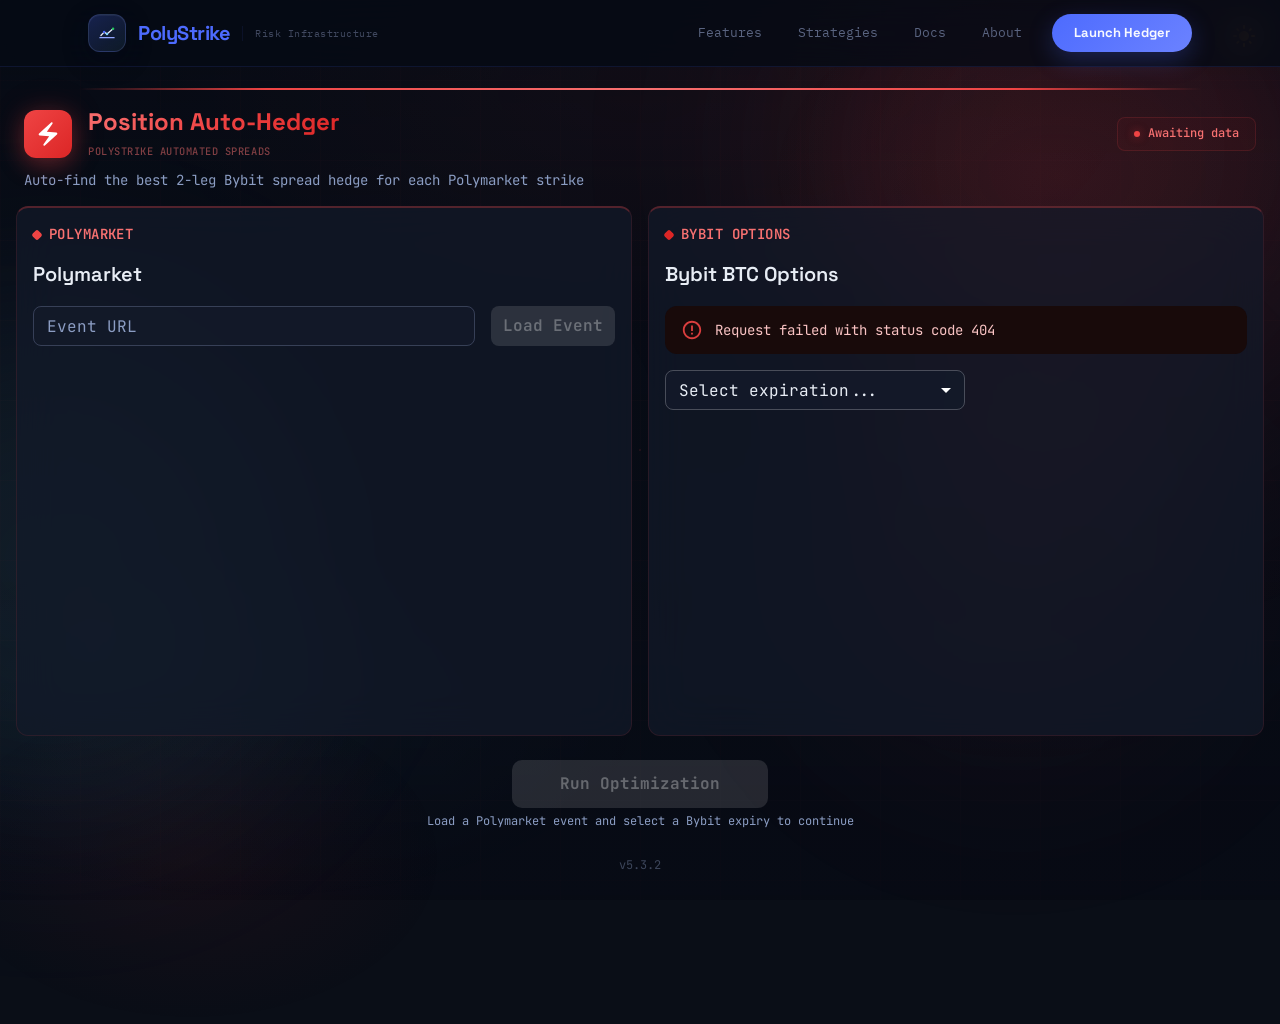
==== auto-hedger/index.html @ 1f1e3f8d "deploy: PolyStrike site to GitHub Pages Static site with 5 React tool apps (Backtester, Builder, Des" ====
<!doctype html>
<html lang="en">
  <head>
    <meta charset="UTF-8" />
    <link rel="icon" href="data:image/svg+xml,<svg xmlns='http://www.w3.org/2000/svg' viewBox='0 0 100 100'><text y='.9em' font-size='90'>📈</text></svg>" />
    <meta name="viewport" content="width=device-width, initial-scale=1.0" />
    <meta name="description" content="Position Auto-Hedger - Automated 3-leg spread optimization for Polymarket + Bybit options" />
    <meta name="theme-color" content="#0A0E17" />
    <title>Position Auto-Hedger - PolyStrike</title>
    <link rel="preconnect" href="https://fonts.googleapis.com">
    <link href="https://fonts.googleapis.com/css2?family=Space+Grotesk:wght@400;500;600;700;800&family=IBM+Plex+Mono:wght@400;500;600&family=Inter:wght@400;500;600&display=swap" rel="stylesheet">
    <link rel="stylesheet" href="../css/style.css">
    <link rel="stylesheet" href="../css/tools.css">
    <script type="module" crossorigin src="./assets/index-Bz4svOLm.js"></script>
    <link rel="stylesheet" crossorigin href="./assets/index-CtxXyAEZ.css">
    <style>
      #root { position: relative; z-index: 2; min-height: 100vh; padding-top: 72px; }
      nav { position: fixed; top: 0; left: 0; right: 0; z-index: 100; }
      body { background: transparent !important; margin: 0; }
    </style>
  </head>
  <body class="tool-page--autohedger">
    <!-- Unique animated background: Circuit Board (red + cyan) -->
    <div class="tool-bg-autohedger"></div>
    <div class="tool-page-overlay"></div>
    <div class="orb orb-1"></div>
    <div class="orb orb-2"></div>
    <div class="orb orb-3"></div>

    <!-- Nav -->
    <nav>
      <div class="nav-inner">
        <div class="nav-left">
          <div class="brand-glyph">
            <svg viewBox="0 0 28 28" fill="none"><path d="M4 20.5H24" stroke="#93A6FF" stroke-width="1.5" stroke-linecap="round"/><path d="M5.5 17.5L10 12.75L14 15.25L22.5 8" stroke="#E8EDF8" stroke-width="1.8" stroke-linecap="round" stroke-linejoin="round"/><circle cx="10" cy="12.75" r="1.75" fill="#4D6BFE"/><circle cx="14" cy="15.25" r="1.75" fill="#7DD3FC"/><circle cx="22.5" cy="8" r="1.75" fill="#22C55E"/></svg>
          </div>
          <a href="../index.html" class="logo">PolyStrike</a>
          <span class="nav-endorsement">Risk Infrastructure</span>
        </div>
        <div class="nav-links">
          <a href="../features.html" class="nav-link">Features</a>
          <a href="../strategies.html" class="nav-link">Strategies</a>
          <a href="../docs.html" class="nav-link">Docs</a>
          <a href="../about.html" class="nav-link">About</a>
          <a href="../app/" class="nav-cta">Launch Hedger</a>
        </div>
        <button class="nav-toggle" aria-label="Menu">
          <svg viewBox="0 0 24 24"><path d="M3 12h18M3 6h18M3 18h18" stroke="currentColor" stroke-width="2" stroke-linecap="round"/></svg>
        </button>
      </div>
    </nav>

    <div id="root"></div>

    <script src="../js/main.js"></script>
  </body>
</html>
---- css/style.css ----
/* ============================================
   PolyStrike - Risk Infrastructure for Prediction Markets
   Design System v2: Rich backgrounds, no plain black
   ============================================ */

/* --- CSS Variables --- */
:root {
  --primary: #4D6BFE;
  --primary-hover: #6380FF;
  --primary-glow: rgba(77, 107, 254, 0.35);
  --secondary: #93A6FF;
  --accent: #7DD3FC;
  --bg-deep: #060A14;
  --bg: #0B1020;
  --bg-elevated: #0F1528;
  --surface: #111B30;
  --surface-alt: #161D30;
  --surface-light: #1A2340;
  --text: #E8EDF8;
  --text-muted: #8D98B8;
  --text-dim: #5A6480;
  --success: #22C55E;
  --warning: #F59E0B;
  --error: #EF4444;
  --border: rgba(77, 107, 254, 0.12);
  --border-hover: rgba(147, 166, 255, 0.22);
  --glow: rgba(77, 107, 254, 0.15);
  --radius-sm: 12px;
  --radius-md: 20px;
  --radius-lg: 28px;
  --radius-pill: 999px;
}

/* --- Reset --- */
*, *::before, *::after { margin: 0; padding: 0; box-sizing: border-box; }
html { scroll-behavior: smooth; }

body {
  color: var(--text-muted);
  font-family: 'Inter', 'Space Grotesk', -apple-system, sans-serif;
  line-height: 1.6;
  min-height: 100vh;
  -webkit-font-smoothing: antialiased;
  overflow-x: hidden;
  position: relative;
  color-scheme: dark;
  background: transparent;
}

/* Custom scrollbar */
::-webkit-scrollbar { width: 10px; }
::-webkit-scrollbar-track { background: var(--bg-deep); }
::-webkit-scrollbar-thumb {
  background: rgba(147, 166, 255, 0.2);
  border-radius: var(--radius-pill);
  border: 2px solid var(--bg-deep);
}

/* ============================================
   RICH BACKGROUND SYSTEM
   No plain black anywhere. Every section has texture.
   ============================================ */

/* Global animated mesh background */
.page-bg {
  position: fixed;
  inset: 0;
  z-index: 0;
  pointer-events: none;
  overflow: hidden;
}

/* Gradient mesh layer */
.page-bg::before {
  content: '';
  position: absolute;
  inset: 0;
  background:
    radial-gradient(ellipse 80% 50% at 20% 10%, rgba(77,107,254,0.18) 0%, transparent 60%),
    radial-gradient(ellipse 60% 40% at 80% 20%, rgba(125,211,252,0.12) 0%, transparent 50%),
    radial-gradient(ellipse 50% 50% at 50% 60%, rgba(147,166,255,0.06) 0%, transparent 50%),
    radial-gradient(ellipse 70% 40% at 30% 90%, rgba(77,107,254,0.10) 0%, transparent 50%);
}

/* Dot grid pattern */
.page-bg::after {
  content: '';
  position: absolute;
  inset: 0;
  background-image: radial-gradient(rgba(147, 166, 255, 0.08) 1px, transparent 1px);
  background-size: 32px 32px;
  mask-image: radial-gradient(ellipse at center, rgba(0,0,0,0.5) 20%, rgba(0,0,0,0.15) 60%, transparent 80%);
  -webkit-mask-image: radial-gradient(ellipse at center, rgba(0,0,0,0.5) 20%, rgba(0,0,0,0.15) 60%, transparent 80%);
}

/* Floating orbs */
.orb {
  position: fixed;
  border-radius: 50%;
  filter: blur(100px);
  pointer-events: none;
  z-index: 0;
  animation: orbFloat 20s ease-in-out infinite;
}

.orb-1 {
  width: 600px; height: 600px;
  background: rgba(77, 107, 254, 0.12);
  top: -150px; right: -100px;
  animation-delay: 0s;
}

.orb-2 {
  width: 500px; height: 500px;
  background: rgba(125, 211, 252, 0.08);
  bottom: 10%; left: -200px;
  animation-delay: -7s;
}

.orb-3 {
  width: 400px; height: 400px;
  background: rgba(147, 166, 255, 0.06);
  top: 40%; right: 5%;
  animation-delay: -14s;
}

.orb-4 {
  width: 350px; height: 350px;
  background: rgba(34, 197, 94, 0.04);
  bottom: -50px; right: 30%;
  animation-delay: -3s;
}

@keyframes orbFloat {
  0%, 100% { transform: translate(0, 0) scale(1); }
  25% { transform: translate(30px, -20px) scale(1.05); }
  50% { transform: translate(-20px, 30px) scale(0.95); }
  75% { transform: translate(20px, 20px) scale(1.02); }
}

/* Section-specific background treatments */
.section-glow {
  position: relative;
}

.section-glow::before {
  content: '';
  position: absolute;
  top: -100px;
  left: 50%;
  transform: translateX(-50%);
  width: 800px;
  height: 400px;
  background: radial-gradient(ellipse, rgba(77,107,254,0.08), transparent 70%);
  pointer-events: none;
  z-index: 0;
}

/* Noise texture overlay */
.noise-overlay {
  position: fixed;
  inset: 0;
  z-index: 0;
  pointer-events: none;
  opacity: 0.03;
  background-image: url("data:image/svg+xml,%3Csvg viewBox='0 0 256 256' xmlns='http://www.w3.org/2000/svg'%3E%3Cfilter id='n'%3E%3CfeTurbulence type='fractalNoise' baseFrequency='0.9' numOctaves='4' stitchTiles='stitch'/%3E%3C/filter%3E%3Crect width='100%25' height='100%25' filter='url(%23n)'/%3E%3C/svg%3E");
  background-size: 256px 256px;
}

/* ============================================
   SECTION DIVIDERS
   ============================================ */
.section-divider {
  position: relative;
  height: 120px;
  overflow: hidden;
  z-index: 1;
}

.section-divider svg {
  position: absolute;
  bottom: 0;
  left: 0;
  width: 100%;
  height: 100%;
}

/* Alternating section backgrounds */
.section-dark {
  background: transparent;
  position: relative;
  z-index: 1;
}

.section-darker {
  background: rgba(6, 10, 20, 0.6);
  position: relative;
  z-index: 1;
}

.section-accent {
  background: linear-gradient(180deg, rgba(77,107,254,0.04) 0%, rgba(77,107,254,0.02) 50%, transparent 100%);
  position: relative;
  z-index: 1;
}

/* ============================================
   TYPOGRAPHY
   ============================================ */
h1, h2, h3, h4 {
  font-family: 'Space Grotesk', sans-serif;
  color: var(--text);
  letter-spacing: -0.5px;
}

h1 {
  font-size: clamp(36px, 5vw, 56px);
  font-weight: 700;
  line-height: 1.1;
}

h2 {
  font-size: clamp(26px, 3.5vw, 40px);
  font-weight: 700;
  line-height: 1.15;
  margin-bottom: 16px;
}

h3 {
  font-size: 20px;
  font-weight: 600;
  line-height: 1.3;
}

h4 {
  font-size: 16px;
  font-weight: 600;
  line-height: 1.4;
}

a { color: inherit; }

/* ============================================
   LAYOUT
   ============================================ */
.container {
  max-width: 1200px;
  margin: 0 auto;
  padding: 0 48px;
  position: relative;
  z-index: 1;
}

section {
  position: relative;
  z-index: 1;
}

/* ============================================
   ANIMATIONS
   ============================================ */
@keyframes fadeSlideUp {
  from { opacity: 0; transform: translateY(30px); }
  to { opacity: 1; transform: translateY(0); }
}

@keyframes fadeIn {
  from { opacity: 0; }
  to { opacity: 1; }
}

@keyframes shimmer {
  0% { background-position: -200% center; }
  100% { background-position: 200% center; }
}

@keyframes pulse {
  0%, 100% { opacity: 1; }
  50% { opacity: 0.4; }
}

@keyframes countUp {
  from { opacity: 0; transform: translateY(10px); }
  to { opacity: 1; transform: translateY(0); }
}

.animate-on-scroll {
  opacity: 0;
  transform: translateY(30px);
  transition: opacity 0.7s cubic-bezier(0.16, 1, 0.3, 1), transform 0.7s cubic-bezier(0.16, 1, 0.3, 1);
}

.animate-on-scroll.visible {
  opacity: 1;
  transform: translateY(0);
}

.delay-1 { transition-delay: 0.08s; }
.delay-2 { transition-delay: 0.16s; }
.delay-3 { transition-delay: 0.24s; }
.delay-4 { transition-delay: 0.32s; }
.delay-5 { transition-delay: 0.40s; }
.delay-6 { transition-delay: 0.48s; }

/* ============================================
   NAV
   ============================================ */
nav {
  position: sticky;
  top: 0;
  z-index: 100;
  background: rgba(6, 10, 20, 0.8);
  backdrop-filter: blur(20px) saturate(1.2);
  -webkit-backdrop-filter: blur(20px) saturate(1.2);
  border-bottom: 1px solid var(--border);
  transition: border-color 0.3s;
}

.nav-inner {
  max-width: 1200px;
  margin: 0 auto;
  padding: 14px 48px;
  display: flex;
  justify-content: space-between;
  align-items: center;
}

.nav-left {
  display: flex;
  align-items: center;
  gap: 12px;
}

.brand-glyph {
  width: 38px;
  height: 38px;
  border-radius: 12px;
  display: grid;
  place-items: center;
  background: linear-gradient(145deg, rgba(77,107,254,0.25), rgba(125,211,252,0.08));
  border: 1px solid rgba(147,166,255,0.18);
  box-shadow: 0 8px 24px rgba(4, 10, 24, 0.4), inset 0 1px 0 rgba(255,255,255,0.05);
  flex-shrink: 0;
}

.brand-glyph svg {
  width: 20px;
  height: 20px;
}

.logo {
  font-family: 'Space Grotesk', sans-serif;
  font-size: 20px;
  font-weight: 700;
  color: var(--primary);
  letter-spacing: -0.5px;
  text-decoration: none;
}

.nav-endorsement {
  font-family: 'IBM Plex Mono', monospace;
  font-size: 10px;
  color: var(--text-dim);
  letter-spacing: 0.5px;
  opacity: 0.7;
  padding-left: 12px;
  border-left: 1px solid var(--border);
}

.nav-links {
  display: flex;
  align-items: center;
  gap: 8px;
}

.nav-link {
  font-family: 'IBM Plex Mono', monospace;
  font-size: 13px;
  color: var(--text-dim);
  text-decoration: none;
  padding: 8px 14px;
  border-radius: var(--radius-sm);
  transition: color 0.2s, background 0.2s;
}

.nav-link:hover {
  color: var(--text-muted);
  background: rgba(147, 166, 255, 0.06);
}

.nav-link.active {
  color: var(--text);
  background: rgba(147, 166, 255, 0.08);
}

.nav-cta {
  font-family: 'Space Grotesk', sans-serif;
  font-size: 13px;
  font-weight: 700;
  color: #F7F9FF;
  text-decoration: none;
  background: linear-gradient(135deg, #4D6BFE 0%, #6B82FF 100%);
  padding: 9px 22px;
  border-radius: var(--radius-pill);
  margin-left: 8px;
  transition: all 0.2s;
  box-shadow: 0 8px 24px rgba(77,107,254,0.25);
}

.nav-cta:hover {
  background: linear-gradient(135deg, #5A76FF 0%, #7A90FF 100%);
  box-shadow: 0 12px 32px rgba(77,107,254,0.35);
  transform: translateY(-1px);
}

/* Mobile menu toggle */
.nav-toggle {
  display: none;
  background: none;
  border: 1px solid var(--border);
  border-radius: var(--radius-sm);
  padding: 8px;
  cursor: pointer;
  color: var(--text-muted);
}

.nav-toggle svg {
  width: 20px;
  height: 20px;
  stroke: currentColor;
  fill: none;
  stroke-width: 2;
}

/* ============================================
   BUTTONS
   ============================================ */
.btn-primary {
  display: inline-flex;
  align-items: center;
  gap: 8px;
  font-family: 'Space Grotesk', sans-serif;
  font-size: 15px;
  font-weight: 700;
  color: #F7F9FF;
  background: linear-gradient(135deg, #4D6BFE 0%, #6B82FF 100%);
  padding: 14px 32px;
  border-radius: var(--radius-pill);
  text-decoration: none;
  border: none;
  cursor: pointer;
  transition: all 0.25s;
  box-shadow: 0 14px 40px rgba(77,107,254,0.3);
  position: relative;
  overflow: hidden;
}

.btn-primary::before {
  content: '';
  position: absolute;
  inset: 0;
  background: linear-gradient(135deg, rgba(255,255,255,0.15) 0%, transparent 50%);
  opacity: 0;
  transition: opacity 0.25s;
}

.btn-primary:hover {
  box-shadow: 0 18px 48px rgba(77,107,254,0.4);
  transform: translateY(-2px);
}

.btn-primary:hover::before {
  opacity: 1;
}

.btn-primary svg {
  width: 16px;
  height: 16px;
}

.btn-secondary {
  display: inline-flex;
  align-items: center;
  gap: 8px;
  font-family: 'Space Grotesk', sans-serif;
  font-size: 15px;
  font-weight: 600;
  color: var(--text-muted);
  background: rgba(147, 166, 255, 0.04);
  padding: 14px 32px;
  border-radius: var(--radius-pill);
  border: 1px solid rgba(147, 166, 255, 0.15);
  text-decoration: none;
  cursor: pointer;
  transition: all 0.25s;
}

.btn-secondary:hover {
  border-color: rgba(147, 166, 255, 0.3);
  background: rgba(147, 166, 255, 0.08);
  color: var(--text);
  transform: translateY(-1px);
}

/* ============================================
   CHIPS & BADGES
   ============================================ */
.chip {
  font-family: 'IBM Plex Mono', monospace;
  font-size: 11px;
  font-weight: 500;
  color: var(--text-dim);
  background: rgba(147, 166, 255, 0.06);
  border: 1px solid rgba(147, 166, 255, 0.10);
  padding: 6px 14px;
  border-radius: var(--radius-pill);
  letter-spacing: 0.3px;
}

.tag-chip {
  display: inline-flex;
  align-items: center;
  gap: 6px;
  font-family: 'IBM Plex Mono', monospace;
  font-size: 11px;
  font-weight: 600;
  color: var(--secondary);
  background: rgba(147, 166, 255, 0.06);
  border: 1px solid rgba(147, 166, 255, 0.12);
  padding: 6px 16px;
  border-radius: var(--radius-pill);
  letter-spacing: 0.12em;
  text-transform: uppercase;
}

/* ============================================
   GLASS CARDS
   ============================================ */
.glass-card {
  background: linear-gradient(180deg, rgba(17,27,48,0.85) 0%, rgba(15,21,40,0.75) 100%);
  backdrop-filter: blur(20px);
  -webkit-backdrop-filter: blur(20px);
  border: 1px solid var(--border);
  border-radius: var(--radius-md);
  padding: 32px 28px;
  position: relative;
  overflow: hidden;
  transition: border-color 0.3s, box-shadow 0.3s, transform 0.25s;
  box-shadow: 0 20px 60px rgba(2, 6, 23, 0.5);
}

.glass-card:hover {
  border-color: var(--border-hover);
  box-shadow: 0 24px 70px rgba(2, 6, 23, 0.55), 0 0 40px rgba(77,107,254,0.05);
  transform: translateY(-3px);
}

/* Accent top bar on hover */
.glass-card-accent::before {
  content: '';
  position: absolute;
  top: 0; left: 0; right: 0;
  height: 3px;
  background: linear-gradient(90deg, var(--primary), var(--secondary));
  opacity: 0;
  transition: opacity 0.3s;
}

.glass-card-accent:hover::before {
  opacity: 1;
}

/* Red accent (problem cards) */
.glass-card-danger::before {
  background: linear-gradient(90deg, var(--error), var(--warning));
}

/* ============================================
   SECTION HEADERS
   ============================================ */
.section-header {
  text-align: center;
  margin-bottom: 64px;
}

.section-header p {
  font-size: 17px;
  color: var(--text-muted);
  max-width: 600px;
  margin: 14px auto 0;
  line-height: 1.7;
}

.section-label {
  font-family: 'IBM Plex Mono', monospace;
  font-size: 11px;
  font-weight: 600;
  color: var(--primary);
  text-transform: uppercase;
  letter-spacing: 2px;
  margin-bottom: 16px;
  display: flex;
  align-items: center;
  justify-content: center;
  gap: 10px;
}

.section-label::before,
.section-label::after {
  content: '';
  width: 24px;
  height: 1px;
  background: var(--primary);
  opacity: 0.4;
}

/* ============================================
   HERO
   ============================================ */
.hero {
  min-height: 100vh;
  display: flex;
  align-items: center;
  padding: 80px 0 60px;
  position: relative;
  overflow: hidden;
}

/* Hero-specific glow */
.hero::before {
  content: '';
  position: absolute;
  top: -200px;
  right: -200px;
  width: 800px;
  height: 800px;
  background: radial-gradient(circle, rgba(77,107,254,0.15) 0%, transparent 60%);
  pointer-events: none;
}

.hero .container {
  display: grid;
  grid-template-columns: 1fr 1.15fr;
  gap: 64px;
  align-items: center;
  width: 100%;
}

.hero-content {
  animation: fadeSlideUp 0.9s cubic-bezier(0.16, 1, 0.3, 1) forwards;
}

.hero h1 {
  margin-bottom: 24px;
  background: linear-gradient(135deg, var(--text) 0%, var(--secondary) 100%);
  -webkit-background-clip: text;
  -webkit-text-fill-color: transparent;
  background-clip: text;
}

.hero-sub {
  font-size: 17px;
  color: var(--text-muted);
  max-width: 480px;
  margin-bottom: 36px;
  line-height: 1.75;
}

.hero-ctas {
  display: flex;
  gap: 14px;
  margin-bottom: 40px;
}

.hero-chips {
  display: flex;
  gap: 10px;
  flex-wrap: wrap;
}

/* Hero visual - product screenshot container */
.hero-visual {
  position: relative;
  animation: fadeSlideUp 0.9s cubic-bezier(0.16, 1, 0.3, 1) 0.15s forwards;
  opacity: 0;
}

.hero-screenshot {
  width: 100%;
  border-radius: var(--radius-lg);
  border: 1px solid var(--border);
  box-shadow:
    0 40px 80px rgba(2, 6, 23, 0.6),
    0 0 60px rgba(77, 107, 254, 0.08),
    inset 0 1px 0 rgba(255,255,255,0.03);
  overflow: hidden;
  background: var(--surface);
  position: relative;
}

/* Screenshot placeholder (inline SVG chart) */
.hero-chart-wrap {
  background: linear-gradient(180deg, var(--surface) 0%, var(--bg-elevated) 100%);
  border: 1px solid var(--border);
  border-radius: var(--radius-lg);
  padding: 28px;
  box-shadow:
    0 40px 80px rgba(2, 6, 23, 0.6),
    0 0 60px rgba(77, 107, 254, 0.08);
  position: relative;
  overflow: hidden;
}

.hero-chart-wrap::before {
  content: '';
  position: absolute;
  top: 0; left: 0; right: 0;
  height: 50%;
  background: linear-gradient(180deg, rgba(77,107,254,0.04) 0%, transparent 100%);
  pointer-events: none;
}

.chart-header {
  display: flex;
  justify-content: space-between;
  align-items: center;
  margin-bottom: 16px;
  position: relative;
  z-index: 1;
}

.chart-title {
  font-family: 'IBM Plex Mono', monospace;
  font-size: 11px;
  color: var(--text-dim);
  text-transform: uppercase;
  letter-spacing: 1px;
}

.chart-status {
  font-family: 'IBM Plex Mono', monospace;
  font-size: 10px;
  color: var(--success);
  text-transform: uppercase;
  letter-spacing: 1px;
  display: flex;
  align-items: center;
  gap: 6px;
}

.chart-status::before {
  content: '';
  width: 6px; height: 6px;
  border-radius: 50%;
  background: var(--success);
  animation: pulse 2s ease infinite;
}

.mock-chart {
  width: 100%;
  height: auto;
  display: block;
  position: relative;
  z-index: 1;
}

.chart-legend {
  display: flex;
  gap: 20px;
  margin-top: 14px;
  font-family: 'IBM Plex Mono', monospace;
  font-size: 11px;
  color: var(--text-dim);
  position: relative;
  z-index: 1;
}

.legend-item {
  display: flex;
  align-items: center;
  gap: 8px;
}

.swatch {
  display: inline-block;
  width: 18px;
  height: 2px;
  border-radius: 1px;
}

.swatch-now { background: var(--error); }
.swatch-mid { background: var(--warning); }
.swatch-expiry { background: var(--success); }
.swatch-naked { background: var(--error); opacity: 0.4; }

/* ============================================
   SOCIAL PROOF STRIP
   ============================================ */
.social-proof {
  padding: 48px 0;
  border-top: 1px solid var(--border);
  border-bottom: 1px solid var(--border);
  background: rgba(77, 107, 254, 0.02);
}

.social-proof .container {
  display: flex;
  justify-content: center;
  align-items: center;
  gap: 48px;
  flex-wrap: wrap;
}

.proof-item {
  display: flex;
  flex-direction: column;
  align-items: center;
  gap: 6px;
}

.proof-number {
  font-family: 'Space Grotesk', sans-serif;
  font-size: 32px;
  font-weight: 800;
  color: var(--text);
  letter-spacing: -1px;
}

.proof-label {
  font-family: 'IBM Plex Mono', monospace;
  font-size: 11px;
  color: var(--text-dim);
  text-transform: uppercase;
  letter-spacing: 1px;
}

.proof-divider {
  width: 1px;
  height: 40px;
  background: var(--border);
}

/* ============================================
   PROBLEM SECTION
   ============================================ */
.problem-section {
  padding: 120px 0;
}

.problem-grid {
  display: grid;
  grid-template-columns: repeat(3, 1fr);
  gap: 24px;
}

.problem-card .card-icon {
  width: 48px;
  height: 48px;
  background: linear-gradient(145deg, rgba(239,68,68,0.14), rgba(245,158,11,0.06));
  border: 1px solid rgba(239,68,68,0.12);
  border-radius: 14px;
  display: flex;
  align-items: center;
  justify-content: center;
  margin-bottom: 24px;
}

.problem-card .card-icon svg {
  width: 22px;
  height: 22px;
  stroke: var(--error);
  fill: none;
  stroke-width: 1.5;
}

.problem-card h3 {
  margin-bottom: 12px;
}

.problem-card p {
  font-size: 15px;
  line-height: 1.7;
  color: var(--text-dim);
}

/* ============================================
   SOLUTION SECTION
   ============================================ */
.solution-section {
  padding: 120px 0;
}

.solution-grid {
  display: flex;
  align-items: center;
  justify-content: center;
  gap: 36px;
}

.solution-card {
  flex: 1;
  max-width: 420px;
}

.solution-before {
  border-color: rgba(239, 68, 68, 0.15);
}

.solution-after {
  border-color: rgba(34, 197, 94, 0.15);
  box-shadow: 0 20px 60px rgba(2, 6, 23, 0.5), 0 0 40px rgba(34,197,94,0.05);
}

.solution-label {
  font-family: 'IBM Plex Mono', monospace;
  font-size: 10px;
  text-transform: uppercase;
  letter-spacing: 1.5px;
  color: var(--text-dim);
  margin-bottom: 16px;
}

.solution-stat {
  font-family: 'Space Grotesk', sans-serif;
  font-size: 52px;
  font-weight: 800;
  letter-spacing: -2px;
  margin-bottom: 12px;
}

.solution-stat.negative { color: var(--error); }
.solution-stat.positive { color: var(--success); }

.solution-desc {
  font-size: 15px;
  color: var(--text-dim);
  line-height: 1.7;
  margin-bottom: 24px;
}

.solution-details {
  border-top: 1px solid var(--border);
  padding-top: 16px;
}

.detail-row {
  display: flex;
  justify-content: space-between;
  align-items: center;
  padding: 10px 0;
  font-family: 'IBM Plex Mono', monospace;
  font-size: 13px;
  color: var(--text-dim);
}

.detail-value { color: var(--text-muted); }
.detail-value.negative { color: var(--error); }
.detail-value.positive { color: var(--success); }
.detail-value.primary { color: var(--primary); }
.detail-value.dim { color: var(--text-dim); opacity: 0.5; }

.solution-arrow {
  flex-shrink: 0;
  display: flex;
  align-items: center;
  justify-content: center;
  width: 56px;
  height: 56px;
  border-radius: 50%;
  background: rgba(77,107,254,0.08);
  border: 1px solid rgba(77,107,254,0.15);
}

.solution-footnote {
  text-align: center;
  margin-top: 48px;
}

.solution-footnote p {
  font-size: 15px;
  color: var(--text-dim);
  max-width: 680px;
  margin: 0 auto;
  line-height: 1.75;
  font-style: italic;
}

/* ============================================
   WORKFLOW (HOW IT WORKS)
   ============================================ */
.workflow-section {
  padding: 120px 0;
}

.workflow-grid {
  display: flex;
  flex-direction: column;
  gap: 3px;
}

.workflow-step {
  display: flex;
  align-items: flex-start;
  gap: 32px;
  padding: 32px 36px;
  background: linear-gradient(180deg, rgba(17,27,48,0.7) 0%, rgba(15,21,40,0.6) 100%);
  backdrop-filter: blur(10px);
  -webkit-backdrop-filter: blur(10px);
  border: 1px solid rgba(147, 166, 255, 0.06);
  transition: all 0.3s;
}

.workflow-step:first-child { border-radius: var(--radius-md) var(--radius-md) 0 0; }
.workflow-step:last-child { border-radius: 0 0 var(--radius-md) var(--radius-md); }

.workflow-step:hover {
  border-color: rgba(147, 166, 255, 0.15);
  background: linear-gradient(180deg, rgba(17,27,48,0.9) 0%, rgba(15,21,40,0.8) 100%);
}

.step-number {
  font-family: 'Space Grotesk', sans-serif;
  font-size: 32px;
  font-weight: 800;
  color: var(--primary);
  opacity: 0.2;
  min-width: 52px;
  line-height: 1;
  padding-top: 4px;
  transition: opacity 0.3s;
}

.workflow-step:hover .step-number {
  opacity: 0.6;
}

.step-content h3 {
  margin-bottom: 10px;
}

.step-content p {
  font-size: 15px;
  color: var(--text-dim);
  line-height: 1.7;
  margin-bottom: 14px;
}

.step-tool {
  font-family: 'IBM Plex Mono', monospace;
  font-size: 11px;
  color: var(--primary);
  background: rgba(77, 107, 254, 0.08);
  border: 1px solid rgba(77, 107, 254, 0.12);
  padding: 5px 14px;
  border-radius: var(--radius-pill);
}

/* ============================================
   FEATURES
   ============================================ */
.features-section {
  padding: 120px 0;
}

.features-grid {
  display: grid;
  grid-template-columns: repeat(3, 1fr);
  gap: 24px;
}

.feature-card .feature-icon {
  width: 48px;
  height: 48px;
  background: linear-gradient(145deg, rgba(77,107,254,0.16), rgba(125,211,252,0.06));
  border: 1px solid rgba(147,166,255,0.12);
  border-radius: 14px;
  display: flex;
  align-items: center;
  justify-content: center;
  margin-bottom: 24px;
}

.feature-card .feature-icon svg {
  width: 22px;
  height: 22px;
  stroke: var(--primary);
  fill: none;
  stroke-width: 1.5;
}

.feature-card h3 {
  margin-bottom: 12px;
}

.feature-card p {
  font-size: 15px;
  line-height: 1.7;
  color: var(--text-dim);
}

/* ============================================
   STRATEGIES
   ============================================ */
.strategies-section {
  padding: 120px 0;
}

.strategies-grid {
  display: grid;
  grid-template-columns: repeat(2, 1fr);
  gap: 28px;
}

.strategy-card {
  padding: 36px 32px;
}

.strategy-header {
  display: flex;
  align-items: center;
  gap: 12px;
  margin-bottom: 24px;
}

.strategy-badge {
  font-family: 'IBM Plex Mono', monospace;
  font-size: 10px;
  font-weight: 600;
  text-transform: uppercase;
  letter-spacing: 1px;
  padding: 5px 14px;
  border-radius: var(--radius-pill);
}

.strategy-badge.high-vol {
  color: var(--warning);
  background: rgba(245, 158, 11, 0.1);
  border: 1px solid rgba(245, 158, 11, 0.2);
}

.strategy-badge.low-vol {
  color: var(--accent);
  background: rgba(125, 211, 252, 0.1);
  border: 1px solid rgba(125, 211, 252, 0.2);
}

.strategy-timing {
  font-family: 'IBM Plex Mono', monospace;
  font-size: 11px;
  color: var(--text-dim);
}

.strategy-card > h3 {
  margin-bottom: 14px;
  font-size: 22px;
}

.strategy-card > p {
  font-size: 15px;
  color: var(--text-dim);
  line-height: 1.7;
  margin-bottom: 28px;
}

.strategy-details {
  border-top: 1px solid var(--border);
  padding-top: 18px;
}

/* ============================================
   EXAMPLE
   ============================================ */
.example-section {
  padding: 120px 0;
}

.example-grid {
  display: grid;
  grid-template-columns: 0.85fr 1.15fr;
  gap: 28px;
  margin-top: 48px;
}

.example-meta {
  padding: 28px;
}

.meta-title {
  font-family: 'Space Grotesk', sans-serif;
  font-size: 17px;
  font-weight: 600;
  color: var(--text);
  margin-bottom: 24px;
  padding-bottom: 16px;
  border-bottom: 1px solid var(--border);
}

.meta-row {
  display: flex;
  justify-content: space-between;
  align-items: center;
  padding: 11px 0;
  border-bottom: 1px solid rgba(77, 107, 254, 0.06);
}

.meta-row:last-child { border-bottom: none; }

.meta-label {
  font-family: 'IBM Plex Mono', monospace;
  font-size: 11px;
  color: var(--text-dim);
  text-transform: uppercase;
  letter-spacing: 0.5px;
}

.meta-value {
  font-family: 'IBM Plex Mono', monospace;
  font-size: 13px;
  color: var(--text-muted);
}

.meta-value.positive { color: var(--success); }

.example-chart-wrap {
  padding: 24px;
  display: flex;
  flex-direction: column;
}

.example-chart-wrap svg { flex: 1; }

.example-insight {
  margin-top: 28px;
  background: linear-gradient(135deg, rgba(77, 107, 254, 0.07), rgba(125, 211, 252, 0.03));
  border: 1px solid rgba(147, 166, 255, 0.12);
  border-radius: var(--radius-md);
  padding: 24px 28px;
  box-shadow: 0 8px 28px rgba(2, 6, 23, 0.3);
}

.insight-label {
  font-family: 'IBM Plex Mono', monospace;
  font-size: 10px;
  color: var(--primary);
  text-transform: uppercase;
  letter-spacing: 1.5px;
  margin-bottom: 10px;
}

.example-insight p {
  font-size: 15px;
  color: var(--text-muted);
  line-height: 1.75;
}

/* ============================================
   FINAL CTA
   ============================================ */
.final-cta-section {
  padding: 120px 0 100px;
  text-align: center;
  position: relative;
}

.final-cta-section::before {
  content: '';
  position: absolute;
  bottom: 0; left: 50%;
  transform: translateX(-50%);
  width: 900px;
  height: 500px;
  background: radial-gradient(ellipse, rgba(77,107,254,0.10), transparent 70%);
  pointer-events: none;
}

.final-cta-section h2 {
  margin-bottom: 16px;
}

.final-cta-sub {
  font-size: 17px;
  color: var(--text-muted);
  margin-bottom: 40px;
  max-width: 500px;
  margin-left: auto;
  margin-right: auto;
}

.final-cta-buttons {
  display: flex;
  justify-content: center;
  gap: 14px;
  margin-bottom: 56px;
}

.tools-grid {
  display: flex;
  justify-content: center;
  gap: 14px;
  flex-wrap: wrap;
}

.tool-link {
  display: flex;
  flex-direction: column;
  align-items: center;
  gap: 6px;
  padding: 18px 28px;
  background: rgba(147, 166, 255, 0.03);
  border: 1px solid rgba(147, 166, 255, 0.08);
  border-radius: var(--radius-md);
  text-decoration: none;
  transition: all 0.25s;
  min-width: 140px;
}

.tool-link:hover {
  border-color: var(--border-hover);
  background: rgba(147, 166, 255, 0.07);
  transform: translateY(-3px);
  box-shadow: 0 12px 36px rgba(2, 6, 23, 0.4);
}

.tool-name {
  font-family: 'Space Grotesk', sans-serif;
  font-size: 15px;
  font-weight: 600;
  color: var(--text);
}

.tool-desc {
  font-family: 'IBM Plex Mono', monospace;
  font-size: 11px;
  color: var(--text-dim);
}

/* ============================================
   FOOTER
   ============================================ */
footer {
  border-top: 1px solid var(--border);
  position: relative;
  z-index: 1;
  background: rgba(6, 10, 20, 0.5);
}

.footer-inner {
  max-width: 1200px;
  margin: 0 auto;
  padding: 48px;
}

.footer-grid {
  display: grid;
  grid-template-columns: 1.5fr 1fr 1fr;
  gap: 48px;
  margin-bottom: 40px;
  padding-bottom: 40px;
  border-bottom: 1px solid var(--border);
}

.footer-brand-col .logo {
  display: inline-block;
  margin-bottom: 12px;
}

.footer-brand-col p {
  font-size: 14px;
  color: var(--text-dim);
  line-height: 1.65;
  max-width: 280px;
}

.footer-col h4 {
  font-family: 'IBM Plex Mono', monospace;
  font-size: 11px;
  text-transform: uppercase;
  letter-spacing: 1.5px;
  color: var(--text-muted);
  margin-bottom: 20px;
}

.footer-col a {
  display: block;
  font-size: 14px;
  color: var(--text-dim);
  text-decoration: none;
  padding: 6px 0;
  transition: color 0.2s;
}

.footer-col a:hover {
  color: var(--text-muted);
}

.footer-bottom {
  display: flex;
  justify-content: space-between;
  align-items: center;
}

.footer-copy {
  font-family: 'IBM Plex Mono', monospace;
  font-size: 12px;
  color: var(--text-dim);
  opacity: 0.6;
}

.footer-socials {
  display: flex;
  gap: 16px;
}

.footer-socials a {
  color: var(--text-dim);
  transition: color 0.2s;
}

.footer-socials a:hover {
  color: var(--text-muted);
}

.footer-socials svg {
  width: 18px;
  height: 18px;
}

/* ============================================
   RESPONSIVE
   ============================================ */
@media (max-width: 1024px) {
  .container { padding: 0 32px; }
  .nav-inner { padding: 14px 32px; }
  .footer-inner { padding: 40px 32px; }
  .footer-grid { grid-template-columns: 1fr 1fr; gap: 32px; }
}

@media (max-width: 900px) {
  .hero .container {
    grid-template-columns: 1fr;
    gap: 48px;
  }

  .hero { min-height: 100vh; padding: 80px 0 60px; }

  .problem-grid,
  .features-grid {
    grid-template-columns: 1fr;
    gap: 16px;
  }

  .strategies-grid { grid-template-columns: 1fr; }
  .example-grid { grid-template-columns: 1fr; }

  .solution-grid {
    flex-direction: column;
  }

  .solution-card { max-width: 100%; }
  .solution-arrow { transform: rotate(90deg); }

  .social-proof .container { gap: 32px; }
}

@media (max-width: 768px) {
  .container { padding: 0 20px; }
  .nav-inner { padding: 12px 20px; }

  .nav-links .nav-link { display: none; }
  .nav-endorsement { display: none; }
  .nav-toggle { display: block; }

  h1 { font-size: 30px; }
  h2 { font-size: 24px; }

  .hero-ctas { flex-direction: column; }

  .problem-section,
  .solution-section,
  .workflow-section,
  .features-section,
  .strategies-section,
  .example-section,
  .final-cta-section {
    padding: 72px 0;
  }

  .footer-grid { grid-template-columns: 1fr; gap: 24px; }
  .footer-bottom { flex-direction: column; gap: 16px; }
  .footer-inner { padding: 32px 20px; }

  .final-cta-buttons { flex-direction: column; align-items: center; }
  .tools-grid { flex-direction: column; align-items: center; }

  .workflow-step {
    flex-direction: column;
    gap: 12px;
    padding: 24px 20px;
  }

  .proof-divider { display: none; }
  .social-proof .container { gap: 24px; }
}

@media (max-width: 480px) {
  h1 { font-size: 26px; }
  .hero-sub { font-size: 15px; }
  .solution-stat { font-size: 40px; }
  .hero-chips { gap: 6px; }
  .chip { font-size: 10px; padding: 5px 10px; }
}

/* ============================================
   HERO DATA TABLE
   Glass card with monospace option chain data
   ============================================ */
.hero-table {
  background: linear-gradient(180deg, rgba(17,27,48,0.88) 0%, rgba(15,21,40,0.78) 100%);
  backdrop-filter: blur(20px);
  -webkit-backdrop-filter: blur(20px);
  border: 1px solid var(--border);
  border-radius: var(--radius-md);
  overflow: hidden;
  box-shadow:
    0 40px 80px rgba(2, 6, 23, 0.6),
    0 0 60px rgba(77, 107, 254, 0.06);
  position: relative;
}

/* Accent glow at top */
.hero-table::before {
  content: '';
  position: absolute;
  top: 0; left: 0; right: 0;
  height: 2px;
  background: linear-gradient(90deg, var(--primary), var(--accent));
  opacity: 0.6;
}

.hero-table .table-header {
  display: flex;
  justify-content: space-between;
  align-items: center;
  padding: 14px 20px;
  border-bottom: 1px solid var(--border);
  font-family: 'IBM Plex Mono', monospace;
  font-size: 12px;
  color: var(--text-muted);
}

.hero-table .table-expiry {
  color: var(--accent);
  opacity: 0.7;
}

.hero-table table {
  width: 100%;
  border-collapse: collapse;
}

.hero-table th {
  font-family: 'IBM Plex Mono', monospace;
  font-size: 10px;
  font-weight: 500;
  color: var(--text-dim);
  text-align: right;
  padding: 10px 20px;
  border-bottom: 1px solid rgba(77, 107, 254, 0.06);
  text-transform: uppercase;
  letter-spacing: 1.2px;
}

.hero-table th:first-child { text-align: left; }

.hero-table td {
  font-family: 'IBM Plex Mono', monospace;
  font-size: 13px;
  text-align: right;
  padding: 10px 20px;
  border-bottom: 1px solid rgba(77, 107, 254, 0.04);
  color: var(--text-dim);
  transition: color 0.2s;
}

.hero-table td:first-child {
  text-align: left;
  color: var(--text-muted);
}

.hero-table tr:last-child td { border-bottom: none; }

.hero-table .row-active {
  background: rgba(77, 107, 254, 0.06);
}

.hero-table .row-active td { color: var(--text-muted); }
.hero-table .row-active td:first-child { color: var(--primary); }

.hero-table .delta-pos { color: var(--accent) !important; }

/* ============================================
   STATEMENT SECTION
   Glass callout with bold one-liner + feature chips
   ============================================ */
.statement-section {
  position: relative;
  z-index: 1;
  padding: 0;
}

.statement-inner {
  max-width: 1200px;
  margin: 0 auto;
  padding: 0 48px;
}

.statement-card {
  background: linear-gradient(135deg, rgba(17,27,48,0.7) 0%, rgba(15,21,40,0.55) 100%);
  backdrop-filter: blur(16px);
  -webkit-backdrop-filter: blur(16px);
  border: 1px solid var(--border);
  border-left: 3px solid var(--primary);
  border-radius: var(--radius-sm);
  padding: 32px 36px;
  position: relative;
}

.statement {
  font-family: 'Space Grotesk', sans-serif;
  font-size: 20px;
  font-weight: 600;
  color: var(--text);
  margin-bottom: 16px;
  line-height: 1.4;
}

.features-inline {
  font-family: 'IBM Plex Mono', monospace;
  font-size: 13px;
  color: var(--text-dim);
  display: flex;
  gap: 12px;
  flex-wrap: wrap;
}

.features-inline .dot { color: rgba(77, 107, 254, 0.2); }

/* ============================================
   TIMELINE
   Horizontal steps with numbered markers + connector
   ============================================ */
.timeline-section {
  padding: 100px 0;
  position: relative;
  z-index: 1;
}

.timeline {
  display: flex;
  justify-content: space-between;
  position: relative;
  margin-top: 20px;
}

/* Connector line */
.timeline::before {
  content: '';
  position: absolute;
  top: 22px;
  left: 48px;
  right: 48px;
  height: 2px;
  background: linear-gradient(
    90deg,
    var(--primary) 0%,
    rgba(77, 107, 254, 0.2) 30%,
    rgba(77, 107, 254, 0.2) 70%,
    var(--primary) 100%
  );
  opacity: 0.4;
}

.timeline-stage {
  display: flex;
  flex-direction: column;
  align-items: center;
  text-align: center;
  flex: 1;
  position: relative;
}

.stage-marker {
  width: 44px;
  height: 44px;
  border-radius: 50%;
  background: linear-gradient(180deg, var(--surface) 0%, var(--bg-elevated) 100%);
  border: 2px solid rgba(77, 107, 254, 0.2);
  display: flex;
  align-items: center;
  justify-content: center;
  font-family: 'IBM Plex Mono', monospace;
  font-size: 14px;
  font-weight: 600;
  color: var(--secondary);
  margin-bottom: 18px;
  transition: border-color 0.3s, color 0.3s, box-shadow 0.3s, background 0.3s;
  z-index: 1;
  box-shadow: 0 4px 16px rgba(2, 6, 23, 0.5);
}

.timeline-stage:hover .stage-marker {
  border-color: var(--primary);
  color: #fff;
  background: linear-gradient(145deg, rgba(77,107,254,0.3), var(--surface));
  box-shadow: 0 0 24px var(--primary-glow), 0 0 0 4px rgba(77, 107, 254, 0.08);
}

.stage-title {
  font-family: 'Space Grotesk', sans-serif;
  font-size: 15px;
  font-weight: 600;
  color: var(--text);
  margin-bottom: 6px;
}

.stage-desc {
  font-size: 13px;
  color: var(--text-dim);
  max-width: 185px;
  line-height: 1.6;
}

/* ============================================
   WHY CARDS
   3-column glass cards with icon + title + description
   ============================================ */
.why-section {
  padding: 100px 0;
  position: relative;
  z-index: 1;
}

.why-grid {
  display: grid;
  grid-template-columns: repeat(3, 1fr);
  gap: 20px;
}

.why-card {
  background: linear-gradient(180deg, rgba(17,27,48,0.88) 0%, rgba(15,21,40,0.75) 100%);
  backdrop-filter: blur(20px);
  -webkit-backdrop-filter: blur(20px);
  border: 1px solid var(--border);
  border-radius: var(--radius-md);
  padding: 32px 28px;
  position: relative;
  overflow: hidden;
  transition: border-color 0.3s, box-shadow 0.3s, transform 0.2s;
  box-shadow: 0 20px 60px rgba(2, 6, 23, 0.5);
}

.why-card::before {
  content: '';
  position: absolute;
  top: 0; left: 0; right: 0;
  height: 3px;
  background: linear-gradient(90deg, var(--primary), var(--secondary));
  opacity: 0;
  transition: opacity 0.3s;
}

.why-card:hover {
  border-color: var(--border-hover);
  box-shadow: 0 24px 70px rgba(2, 6, 23, 0.55), 0 0 40px rgba(77,107,254,0.05);
  transform: translateY(-3px);
}

.why-card:hover::before { opacity: 1; }

.why-card .card-icon {
  width: 44px;
  height: 44px;
  background: linear-gradient(145deg, rgba(77,107,254,0.16), rgba(125,211,252,0.06));
  border: 1px solid rgba(147,166,255,0.1);
  border-radius: 14px;
  display: flex;
  align-items: center;
  justify-content: center;
  margin-bottom: 20px;
}

.why-card .card-icon svg {
  width: 20px;
  height: 20px;
  stroke: var(--primary);
  fill: none;
  stroke-width: 1.5;
}

.why-card h3 {
  margin-bottom: 10px;
  font-size: 17px;
}

.why-card p {
  font-size: 14px;
  line-height: 1.65;
  color: var(--text-dim);
}

/* ============================================
   MOBILE NAV MENU
   ============================================ */
.nav-links.mobile-open {
  display: flex;
  flex-direction: column;
  position: absolute;
  top: 100%;
  left: 0;
  right: 0;
  background: rgba(6, 10, 20, 0.96);
  backdrop-filter: blur(20px);
  -webkit-backdrop-filter: blur(20px);
  border-bottom: 1px solid var(--border);
  padding: 16px 20px;
  gap: 4px;
  z-index: 99;
}

.nav-links.mobile-open .nav-link {
  display: block;
  padding: 12px 16px;
  border-radius: var(--radius-sm);
}

.nav-links.mobile-open .nav-cta {
  margin-left: 0;
  margin-top: 8px;
  text-align: center;
  display: block;
}

/* ============================================
   RESPONSIVE (timeline + table + why cards + statement)
   ============================================ */
@media (max-width: 900px) {
  .timeline {
    flex-direction: column;
    gap: 28px;
    padding-left: 30px;
  }

  .timeline::before {
    top: 0;
    left: 19px;
    width: 2px;
    height: 100%;
    background: linear-gradient(180deg, var(--primary), rgba(77, 107, 254, 0.1));
    opacity: 0.3;
  }

  .timeline-stage {
    flex-direction: row;
    text-align: left;
    gap: 16px;
  }

  .stage-marker {
    flex-shrink: 0;
    margin-bottom: 0;
  }

  .stage-desc { max-width: none; }

  .why-grid {
    grid-template-columns: 1fr;
    gap: 16px;
  }

  .hero-table th,
  .hero-table td {
    padding-left: 12px;
    padding-right: 12px;
  }
}

@media (max-width: 768px) {
  .statement-inner {
    padding: 0 20px;
  }

  .statement-card {
    padding: 24px 20px;
  }

  .statement {
    font-size: 17px;
  }

  .features-inline {
    font-size: 12px;
  }

  .timeline-section,
  .why-section {
    padding: 60px 0;
  }

  .hero-table th,
  .hero-table td {
    font-size: 11px;
    padding: 7px 10px;
  }
}

@media (max-width: 480px) {
  .hero-table .table-header { font-size: 11px; padding: 10px 12px; }
  .features-inline .dot { display: none; }
  .features-inline { gap: 8px; }
}

/* ============================================
   GLOBAL VIDEO BACKGROUND
   Fixed video covers the entire index.html page.
   Other pages (about, features, etc.) use gradient-only bg.
   ============================================ */

.global-video-bg {
  position: fixed;
  inset: 0;
  width: 100%;
  height: 100%;
  object-fit: cover;
  z-index: 0;
  opacity: 0.3;
  pointer-events: none;
}

.global-video-overlay {
  position: fixed;
  inset: 0;
  z-index: 0;
  background:
    linear-gradient(180deg,
      rgba(6, 10, 20, 0.55) 0%,
      rgba(6, 10, 20, 0.45) 30%,
      rgba(6, 10, 20, 0.55) 60%,
      rgba(6, 10, 20, 0.65) 100%
    );
  pointer-events: none;
}

/* All sections sit above the global video */
.hero > .container,
.statement-inner,
.timeline-section > .container,
.why-section > .container,
.example-section > .container,
.final-cta-section > .container {
  position: relative;
  z-index: 1;
}

/* --- WHY HEDGE: Extra CSS abstract overlay on top of video --- */
.why-section {
  overflow: hidden;
}

.why-section::before {
  content: '';
  position: absolute;
  inset: 0;
  background:
    radial-gradient(circle at 20% 30%, rgba(77, 107, 254, 0.18), transparent 45%),
    radial-gradient(circle at 80% 70%, rgba(125, 211, 252, 0.12), transparent 45%),
    radial-gradient(circle at 50% 50%, rgba(147, 166, 255, 0.06), transparent 50%);
  animation: meshPulse 12s ease-in-out infinite;
  z-index: 0;
  pointer-events: none;
}

.why-section::after {
  content: '';
  position: absolute;
  inset: 0;
  background-image:
    linear-gradient(rgba(77, 107, 254, 0.04) 1px, transparent 1px),
    linear-gradient(90deg, rgba(77, 107, 254, 0.04) 1px, transparent 1px);
  background-size: 64px 64px;
  mask-image: radial-gradient(ellipse 70% 60% at 50% 50%, rgba(0,0,0,0.5) 10%, transparent 70%);
  -webkit-mask-image: radial-gradient(ellipse 70% 60% at 50% 50%, rgba(0,0,0,0.5) 10%, transparent 70%);
  animation: gridDrift 25s linear infinite;
  z-index: 0;
  pointer-events: none;
}

@keyframes meshPulse {
  0%, 100% { opacity: 1; transform: scale(1); }
  50% { opacity: 0.7; transform: scale(1.05); }
}

@keyframes gridDrift {
  0% { background-position: 0 0, 0 0; }
  100% { background-position: 64px 64px, 64px 64px; }
}

/* --- Mobile: poster image instead of video --- */
@media (max-width: 768px) {
  .global-video-bg {
    display: none;
  }

  .global-video-overlay {
    background-image: url('../img/hero-poster.jpg');
    background-size: cover;
    background-position: center;
    opacity: 0.2;
  }
}
---- css/tools.css ----
/* ============================================
   PolyStrike Tool Pages
   Unique backgrounds + feature sections for each tool
   ============================================ */

/* --- Tool page shared structure --- */
.tool-page-hero {
  min-height: 60vh;
  display: flex;
  align-items: center;
  padding: 140px 0 80px;
  position: relative;
  z-index: 1;
}

.tool-page-hero .section-header {
  margin-bottom: 0;
}

.tool-page-hero .hero-ctas {
  display: flex;
  gap: 16px;
  justify-content: center;
  margin-top: 36px;
}

/* Tool feature layout (also used in features.html) */
.tool-feature {
  display: grid;
  grid-template-columns: 1fr 1.1fr;
  gap: 56px;
  align-items: center;
}

.tool-feature-reverse {
  direction: rtl;
}

.tool-feature-reverse > * {
  direction: ltr;
}

.tool-feature-content .step-tool {
  display: inline-block;
  margin-bottom: 20px;
}

.tool-feature-content h2 {
  margin-bottom: 16px;
}

.tool-feature-content > p {
  font-size: 16px;
  color: var(--text-muted);
  line-height: 1.75;
  margin-bottom: 20px;
}

.feature-list {
  list-style: none;
  padding: 0;
}

.feature-list li {
  font-size: 14px;
  color: var(--text-dim);
  padding: 8px 0 8px 24px;
  position: relative;
  line-height: 1.6;
}

.feature-list li::before {
  content: '';
  position: absolute;
  left: 0;
  top: 14px;
  width: 8px;
  height: 8px;
  border-radius: 50%;
  background: rgba(77,107,254,0.3);
  border: 1px solid rgba(77,107,254,0.5);
}

/* Workflow flow visualization */
.workflow-flow {
  display: flex;
  align-items: center;
  justify-content: center;
  gap: 12px;
  flex-wrap: wrap;
}

.flow-step {
  display: flex;
  flex-direction: column;
  align-items: center;
  gap: 8px;
  padding: 24px 28px;
  background: rgba(147, 166, 255, 0.03);
  border: 1px solid rgba(147, 166, 255, 0.08);
  border-radius: var(--radius-md);
  min-width: 120px;
  transition: all 0.3s;
}

.flow-step:hover,
.flow-step-active {
  border-color: rgba(77, 107, 254, 0.3);
  background: rgba(77, 107, 254, 0.06);
  box-shadow: 0 8px 32px rgba(77,107,254,0.1);
}

.flow-icon {
  font-family: 'Space Grotesk', sans-serif;
  font-size: 20px;
  font-weight: 800;
  color: var(--primary);
  opacity: 0.6;
}

.flow-step-active .flow-icon,
.flow-step:hover .flow-icon {
  opacity: 1;
}

.flow-label {
  font-family: 'Space Grotesk', sans-serif;
  font-size: 15px;
  font-weight: 600;
  color: var(--text);
}

.flow-sub {
  font-family: 'IBM Plex Mono', monospace;
  font-size: 11px;
  color: var(--text-dim);
}

.flow-arrow {
  font-size: 20px;
  color: var(--text-dim);
  opacity: 0.3;
}

/* --- Cross-tool link section --- */
.cross-tool-link {
  text-align: center;
  padding: 60px 0;
  position: relative;
  z-index: 1;
}

.cross-tool-link p {
  font-size: 18px;
  color: var(--text-muted);
  margin-bottom: 20px;
}

.cross-tool-link .btn-secondary {
  font-size: 15px;
}

/* --- Tool accent colors for list bullets --- */
.tool-page--backtester .feature-list li::before {
  background: rgba(167,139,250,0.3);
  border-color: rgba(167,139,250,0.5);
}

.tool-page--builder .feature-list li::before {
  background: rgba(245,158,11,0.3);
  border-color: rgba(245,158,11,0.5);
}

.tool-page--designer .feature-list li::before {
  background: rgba(16,185,129,0.3);
  border-color: rgba(16,185,129,0.5);
}

.tool-page--autohedger .feature-list li::before {
  background: rgba(239,68,68,0.3);
  border-color: rgba(239,68,68,0.5);
}

/* --- Tool accent colors for step-tool label --- */
.tool-page--backtester .step-tool { color: #A78BFA; }
.tool-page--builder .step-tool { color: #F59E0B; }
.tool-page--designer .step-tool { color: #10B981; }
.tool-page--autohedger .step-tool { color: #EF4444; }

/* --- Tool accent CTA buttons --- */
.tool-page--backtester .btn-primary {
  background: linear-gradient(135deg, #A78BFA 0%, #7C3AED 100%);
}
.tool-page--backtester .btn-primary:hover {
  background: linear-gradient(135deg, #C4B5FD 0%, #8B5CF6 100%);
  box-shadow: 0 4px 20px rgba(167,139,250,0.35);
}

.tool-page--builder .btn-primary {
  background: linear-gradient(135deg, #F59E0B 0%, #D97706 100%);
}
.tool-page--builder .btn-primary:hover {
  background: linear-gradient(135deg, #FBBF24 0%, #F59E0B 100%);
  box-shadow: 0 4px 20px rgba(245,158,11,0.35);
}

.tool-page--designer .btn-primary {
  background: linear-gradient(135deg, #10B981 0%, #059669 100%);
}
.tool-page--designer .btn-primary:hover {
  background: linear-gradient(135deg, #34D399 0%, #10B981 100%);
  box-shadow: 0 4px 20px rgba(16,185,129,0.35);
}

.tool-page--autohedger .btn-primary {
  background: linear-gradient(135deg, #EF4444 0%, #DC2626 100%);
}
.tool-page--autohedger .btn-primary:hover {
  background: linear-gradient(135deg, #F87171 0%, #EF4444 100%);
  box-shadow: 0 4px 20px rgba(239,68,68,0.35);
}

/* ============================================
   UNIQUE BACKGROUNDS
   Each tool has its own CSS-only animated background
   ============================================ */

/* --- BACKTESTER: Time Machine (violet) --- */
.tool-bg-backtester {
  position: fixed;
  inset: 0;
  z-index: 0;
  pointer-events: none;
  background:
    radial-gradient(ellipse 80% 50% at 20% 20%, rgba(167,139,250,0.15) 0%, transparent 60%),
    radial-gradient(ellipse 60% 40% at 70% 80%, rgba(139,92,246,0.10) 0%, transparent 50%),
    radial-gradient(ellipse 50% 50% at 50% 40%, rgba(124,58,237,0.06) 0%, transparent 50%);
}

.tool-bg-backtester::before {
  content: '';
  position: absolute;
  inset: 0;
  background: repeating-linear-gradient(
    0deg,
    transparent,
    transparent 60px,
    rgba(167,139,250,0.04) 60px,
    rgba(167,139,250,0.04) 61px
  );
  animation: timelineScan 8s linear infinite;
}

.tool-bg-backtester::after {
  content: '';
  position: absolute;
  inset: 0;
  background-image: radial-gradient(rgba(167,139,250,0.07) 1px, transparent 1px);
  background-size: 40px 40px;
  mask-image: radial-gradient(ellipse at center, rgba(0,0,0,0.4) 20%, transparent 70%);
  -webkit-mask-image: radial-gradient(ellipse at center, rgba(0,0,0,0.4) 20%, transparent 70%);
}

@keyframes timelineScan {
  0% { transform: translateY(0); }
  100% { transform: translateY(60px); }
}

/* Backtester orb overrides */
.tool-page--backtester .orb-1 { background: rgba(167, 139, 250, 0.12); }
.tool-page--backtester .orb-2 { background: rgba(139, 92, 246, 0.08); }
.tool-page--backtester .orb-3 { background: rgba(196, 181, 253, 0.06); }

/* --- BUILDER: Forge (amber/gold) --- */
.tool-bg-builder {
  position: fixed;
  inset: 0;
  z-index: 0;
  pointer-events: none;
  background:
    radial-gradient(ellipse 70% 50% at 30% 15%, rgba(245,158,11,0.12) 0%, transparent 55%),
    radial-gradient(ellipse 50% 40% at 75% 75%, rgba(251,191,36,0.08) 0%, transparent 50%),
    radial-gradient(ellipse 60% 50% at 50% 50%, rgba(217,119,6,0.05) 0%, transparent 50%);
}

.tool-bg-builder::before {
  content: '';
  position: absolute;
  inset: 0;
  background-image:
    linear-gradient(45deg, rgba(245,158,11,0.04) 1px, transparent 1px),
    linear-gradient(-45deg, rgba(245,158,11,0.04) 1px, transparent 1px);
  background-size: 48px 48px;
  animation: blueprintDrift 30s linear infinite;
}

.tool-bg-builder::after {
  content: '';
  position: absolute;
  inset: 0;
  background-image: radial-gradient(rgba(245,158,11,0.06) 1px, transparent 1px);
  background-size: 36px 36px;
  mask-image: radial-gradient(ellipse at center, rgba(0,0,0,0.3) 20%, transparent 65%);
  -webkit-mask-image: radial-gradient(ellipse at center, rgba(0,0,0,0.3) 20%, transparent 65%);
}

@keyframes blueprintDrift {
  0% { background-position: 0 0, 0 0; }
  100% { background-position: 48px 48px, -48px 48px; }
}

/* Builder orb overrides */
.tool-page--builder .orb-1 { background: rgba(245, 158, 11, 0.12); }
.tool-page--builder .orb-2 { background: rgba(251, 191, 36, 0.08); }
.tool-page--builder .orb-3 { background: rgba(217, 119, 6, 0.06); }

/* --- DESIGNER: Neural Network (emerald) --- */
.tool-bg-designer {
  position: fixed;
  inset: 0;
  z-index: 0;
  pointer-events: none;
  background:
    radial-gradient(ellipse 80% 50% at 70% 20%, rgba(16,185,129,0.12) 0%, transparent 55%),
    radial-gradient(ellipse 60% 50% at 25% 70%, rgba(52,211,153,0.08) 0%, transparent 50%),
    radial-gradient(ellipse 50% 40% at 50% 50%, rgba(5,150,105,0.05) 0%, transparent 50%);
}

.tool-bg-designer::before {
  content: '';
  position: absolute;
  inset: 0;
  background-image:
    radial-gradient(circle 2px at 15% 12%, rgba(16,185,129,0.25) 50%, transparent 50%),
    radial-gradient(circle 2px at 42% 28%, rgba(52,211,153,0.20) 50%, transparent 50%),
    radial-gradient(circle 1.5px at 68% 18%, rgba(16,185,129,0.22) 50%, transparent 50%),
    radial-gradient(circle 2px at 85% 45%, rgba(52,211,153,0.18) 50%, transparent 50%),
    radial-gradient(circle 1.5px at 28% 55%, rgba(16,185,129,0.20) 50%, transparent 50%),
    radial-gradient(circle 2px at 55% 72%, rgba(52,211,153,0.15) 50%, transparent 50%),
    radial-gradient(circle 1.5px at 78% 82%, rgba(16,185,129,0.18) 50%, transparent 50%),
    radial-gradient(circle 2px at 10% 85%, rgba(52,211,153,0.12) 50%, transparent 50%);
  animation: constellationDrift 20s ease-in-out infinite;
}

.tool-bg-designer::after {
  content: '';
  position: absolute;
  left: 0;
  top: 0;
  width: 100%;
  height: 2px;
  background: linear-gradient(90deg, transparent 0%, rgba(16,185,129,0.3) 50%, transparent 100%);
  animation: scanLine 6s ease-in-out infinite;
}

@keyframes constellationDrift {
  0%, 100% { transform: translate(0, 0); }
  33% { transform: translate(8px, -6px); }
  66% { transform: translate(-5px, 8px); }
}

@keyframes scanLine {
  0% { top: 0; opacity: 0; }
  10% { opacity: 1; }
  90% { opacity: 1; }
  100% { top: 100%; opacity: 0; }
}

/* Designer orb overrides */
.tool-page--designer .orb-1 { background: rgba(16, 185, 129, 0.12); }
.tool-page--designer .orb-2 { background: rgba(52, 211, 153, 0.08); }
.tool-page--designer .orb-3 { background: rgba(5, 150, 105, 0.06); }

/* --- AUTO-HEDGER: Circuit Board (red + cyan) --- */
.tool-bg-autohedger {
  position: fixed;
  inset: 0;
  z-index: 0;
  pointer-events: none;
  background:
    radial-gradient(ellipse 70% 50% at 50% 10%, rgba(239,68,68,0.10) 0%, transparent 55%),
    radial-gradient(ellipse 60% 40% at 20% 80%, rgba(125,211,252,0.08) 0%, transparent 50%),
    radial-gradient(ellipse 50% 50% at 80% 60%, rgba(239,68,68,0.06) 0%, transparent 50%);
}

.tool-bg-autohedger::before {
  content: '';
  position: absolute;
  inset: 0;
  background-image:
    linear-gradient(rgba(239,68,68,0.03) 1px, transparent 1px),
    linear-gradient(90deg, rgba(239,68,68,0.03) 1px, transparent 1px);
  background-size: 80px 80px;
}

.tool-bg-autohedger::after {
  content: '';
  position: absolute;
  inset: 0;
  background-image:
    radial-gradient(circle 3px at 10% 30%, rgba(239,68,68,0.25) 50%, transparent 50%),
    radial-gradient(circle 3px at 30% 30%, rgba(125,211,252,0.20) 50%, transparent 50%),
    radial-gradient(circle 3px at 50% 50%, rgba(239,68,68,0.20) 50%, transparent 50%),
    radial-gradient(circle 3px at 70% 70%, rgba(125,211,252,0.18) 50%, transparent 50%),
    radial-gradient(circle 3px at 90% 50%, rgba(239,68,68,0.15) 50%, transparent 50%);
  animation: circuitPulse 3s ease-in-out infinite;
}

@keyframes circuitPulse {
  0%, 100% { opacity: 0.4; }
  50% { opacity: 1; }
}

/* Auto-Hedger orb overrides */
.tool-page--autohedger .orb-1 { background: rgba(239, 68, 68, 0.12); }
.tool-page--autohedger .orb-2 { background: rgba(125, 211, 252, 0.08); }
.tool-page--autohedger .orb-3 { background: rgba(239, 68, 68, 0.06); }

/* ============================================
   TOOL PAGE OVERLAYS
   Dark overlays tuned for each accent color
   ============================================ */
.tool-page-overlay {
  position: fixed;
  inset: 0;
  z-index: 0;
  pointer-events: none;
  background: linear-gradient(180deg,
    rgba(6,10,20,0.65) 0%,
    rgba(6,10,20,0.50) 30%,
    rgba(6,10,20,0.55) 60%,
    rgba(6,10,20,0.70) 100%);
}

/* ============================================
   SVG MOCKUP HELPERS
   ============================================ */
.mock-chart {
  width: 100%;
  display: block;
}

.chart-header {
  display: flex;
  justify-content: space-between;
  align-items: center;
  margin-bottom: 16px;
}

.chart-title {
  font-family: 'IBM Plex Mono', monospace;
  font-size: 12px;
  color: var(--text-dim);
  letter-spacing: 0.5px;
}

.chart-status {
  font-family: 'IBM Plex Mono', monospace;
  font-size: 11px;
  color: var(--accent);
  letter-spacing: 0.5px;
}

.chart-legend {
  display: flex;
  gap: 16px;
  margin-top: 12px;
  justify-content: center;
}

.legend-item {
  display: flex;
  align-items: center;
  gap: 6px;
  font-family: 'IBM Plex Mono', monospace;
  font-size: 10px;
  color: var(--text-dim);
}

.swatch {
  width: 10px;
  height: 3px;
  border-radius: 2px;
}

.swatch-expiry { background: #22C55E; }
.swatch-now { background: #EF4444; }
.swatch-7d { background: #F59E0B; }
.swatch-14d { background: #93A6FF; }

/* ============================================
   TOOL-SPECIFIC MOCKUP COMPONENTS
   ============================================ */

/* CSS Mockup: URL Input */
.mock-input-field {
  display: flex;
  align-items: center;
  gap: 10px;
  padding: 14px 18px;
  background: rgba(17,27,48,0.6);
  border: 1px solid rgba(77,107,254,0.15);
  border-radius: 12px;
  font-family: 'IBM Plex Mono', monospace;
  font-size: 12px;
  color: var(--text-dim);
  margin-bottom: 16px;
}

.mock-input-cursor {
  display: inline-block;
  width: 2px;
  height: 16px;
  background: var(--primary);
  animation: blink 1s step-end infinite;
}

@keyframes blink {
  0%, 100% { opacity: 1; }
  50% { opacity: 0; }
}

/* CSS Mockup: Data Table */
.mock-table {
  font-family: 'IBM Plex Mono', monospace;
  font-size: 11px;
  width: 100%;
}

.mock-table-header {
  display: grid;
  gap: 1px;
  margin-bottom: 6px;
}

.mock-table-header > div {
  padding: 8px 10px;
  color: var(--text-dim);
  text-transform: uppercase;
  font-size: 9px;
  letter-spacing: 1px;
}

.mock-table-row {
  display: grid;
  gap: 1px;
  background: rgba(77,107,254,0.04);
  border-radius: 8px;
  margin-bottom: 4px;
}

.mock-table-row:nth-child(even) {
  background: rgba(77,107,254,0.02);
}

.mock-table-row > div {
  padding: 10px;
}

/* CSS Mockup: Heatmap Grid */
.mock-heatmap {
  display: grid;
  gap: 3px;
  margin-top: 12px;
}

.mock-heatmap-cell {
  padding: 8px;
  border-radius: 6px;
  text-align: center;
  font-family: 'IBM Plex Mono', monospace;
  font-size: 10px;
  font-weight: 500;
}

.heat-green-strong { background: rgba(34,197,94,0.15); color: #22C55E; }
.heat-green { background: rgba(34,197,94,0.08); color: #22C55E; }
.heat-neutral { background: rgba(147,166,255,0.05); color: var(--text-dim); }
.heat-red { background: rgba(239,68,68,0.08); color: #EF4444; }
.heat-red-strong { background: rgba(239,68,68,0.15); color: #EF4444; }

/* CSS Mockup: Leg Diagram */
.mock-legs {
  display: flex;
  gap: 12px;
  align-items: center;
  justify-content: center;
  flex-wrap: wrap;
}

.mock-leg {
  padding: 16px 20px;
  background: rgba(17,27,48,0.6);
  border: 1px solid rgba(77,107,254,0.15);
  border-radius: 12px;
  text-align: center;
  min-width: 100px;
}

.mock-leg-label {
  font-family: 'Space Grotesk', sans-serif;
  font-size: 12px;
  font-weight: 600;
  color: var(--text);
  margin-bottom: 4px;
}

.mock-leg-detail {
  font-family: 'IBM Plex Mono', monospace;
  font-size: 10px;
  color: var(--text-dim);
}

.mock-leg-connector {
  font-size: 18px;
  color: var(--text-dim);
  opacity: 0.3;
}

/* ============================================
   RESPONSIVE
   ============================================ */
@media (max-width: 900px) {
  .tool-feature,
  .tool-feature-reverse {
    grid-template-columns: 1fr;
    gap: 32px;
    direction: ltr;
  }

  .tool-page-hero {
    min-height: auto;
    padding: 120px 0 60px;
  }

  .tool-page-hero .hero-ctas {
    flex-direction: column;
    align-items: center;
  }

  .workflow-flow {
    flex-direction: column;
  }

  .flow-arrow {
    transform: rotate(90deg);
  }

  .mock-legs {
    flex-direction: column;
  }

  .mock-leg-connector {
    transform: rotate(90deg);
  }
}

@media (max-width: 480px) {
  .tool-page-hero {
    padding: 100px 0 40px;
  }
}
---- auto-hedger/assets/index-CtxXyAEZ.css ----
@import"https://fonts.googleapis.com/css2?family=JetBrains+Mono:wght@400;500;600;700&family=Space+Grotesk:wght@400;500;600;700&display=swap";:root{color-scheme:dark;color:#e8edf5;background-color:#0a0e17}*{margin:0;padding:0;box-sizing:border-box}html,body,#root{min-height:100vh;width:100%}body{font-family:Inter,Roboto,-apple-system,BlinkMacSystemFont,Segoe UI,sans-serif;-webkit-font-smoothing:antialiased;-moz-osx-font-smoothing:grayscale;background:radial-gradient(ellipse 80% 50% at 50% -20%,rgba(0,209,255,.05),transparent),radial-gradient(ellipse 60% 40% at 100% 100%,rgba(255,107,53,.03),transparent),#0a0e17;background-attachment:fixed}::-webkit-scrollbar{width:8px;height:8px}::-webkit-scrollbar-track{background:#8b9dc30d;border-radius:4px}::-webkit-scrollbar-thumb{background:#8b9dc333;border-radius:4px}::-webkit-scrollbar-thumb:hover{background:#8b9dc34d}::selection{background:#00d1ff4d;color:#e8edf5}*:focus-visible{outline:2px solid rgba(0,209,255,.5);outline-offset:2px}a,button{transition:all .2s ease}
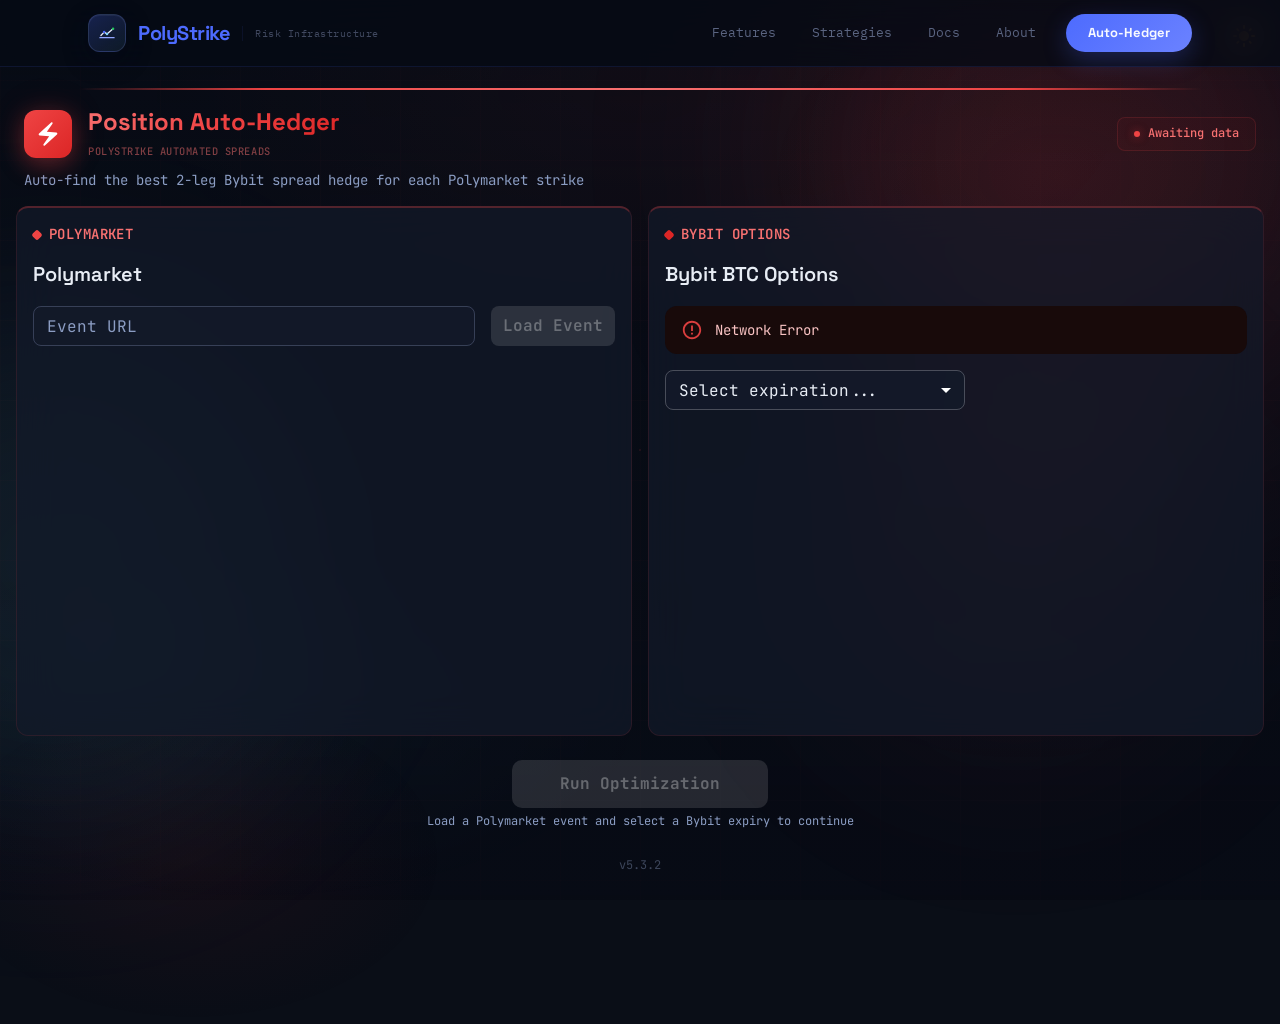
==== commit 9059c474: "fix: rebuild tools with direct API calls (no proxy needed) API config now calls gamma-api.polymarket" ====
--- a/auto-hedger/index.html
+++ b/auto-hedger/index.html
@@ -11,7 +11,7 @@
     <link href="https://fonts.googleapis.com/css2?family=Space+Grotesk:wght@400;500;600;700;800&family=IBM+Plex+Mono:wght@400;500;600&family=Inter:wght@400;500;600&display=swap" rel="stylesheet">
     <link rel="stylesheet" href="../css/style.css">
     <link rel="stylesheet" href="../css/tools.css">
-    <script type="module" crossorigin src="./assets/index-Bz4svOLm.js"></script>
+    <script type="module" crossorigin src="./assets/index-CH2Wtck7.js"></script>
     <link rel="stylesheet" crossorigin href="./assets/index-CtxXyAEZ.css">
     <style>
       #root { position: relative; z-index: 2; min-height: 100vh; padding-top: 72px; }
@@ -42,7 +42,7 @@
           <a href="../strategies.html" class="nav-link">Strategies</a>
           <a href="../docs.html" class="nav-link">Docs</a>
           <a href="../about.html" class="nav-link">About</a>
-          <a href="../app/" class="nav-cta">Launch Hedger</a>
+          <a href="./" class="nav-cta nav-cta--active">Auto-Hedger</a>
         </div>
         <button class="nav-toggle" aria-label="Menu">
           <svg viewBox="0 0 24 24"><path d="M3 12h18M3 6h18M3 18h18" stroke="currentColor" stroke-width="2" stroke-linecap="round"/></svg>
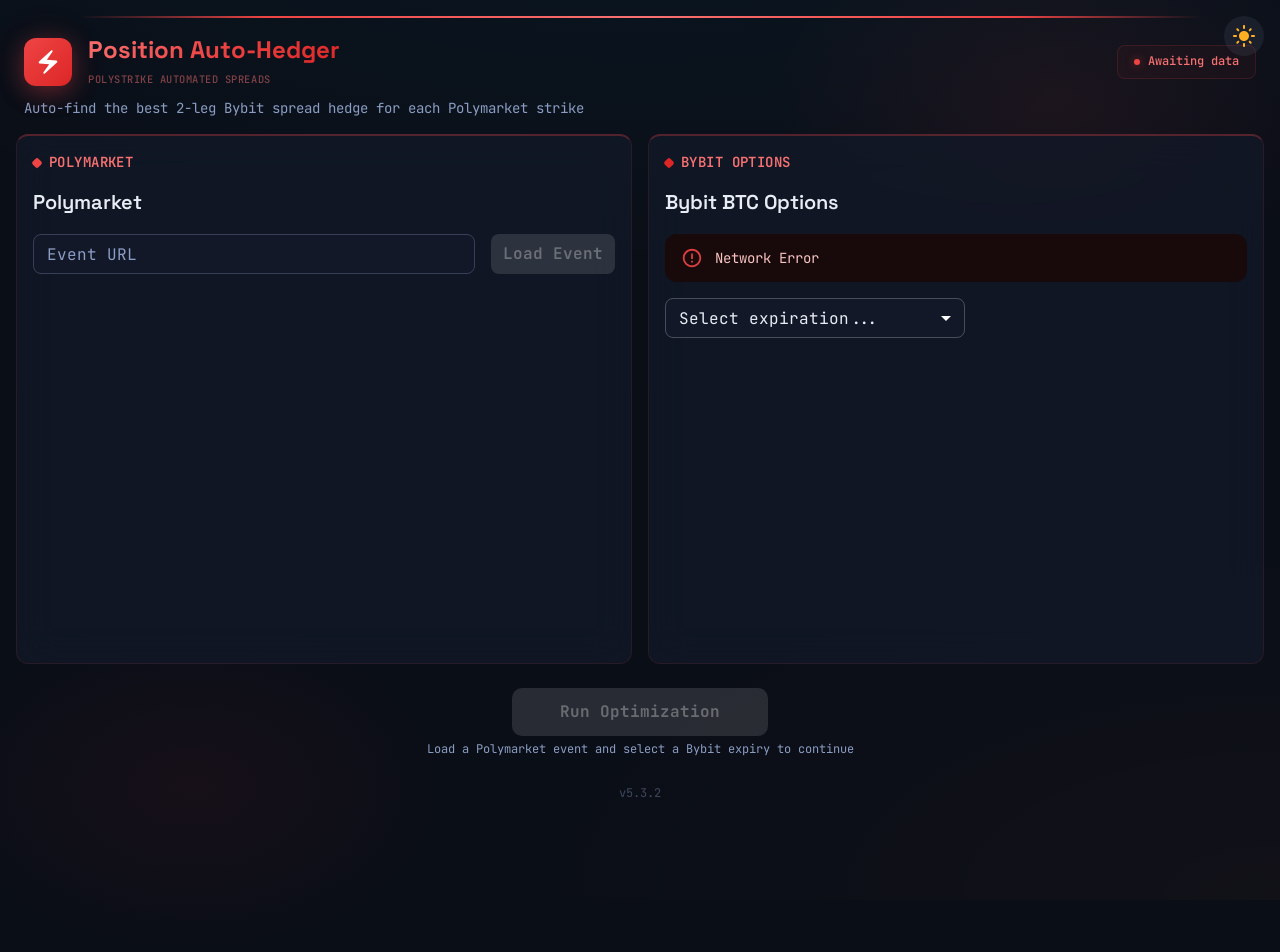
==== commit 99694fdf: "fix: CORS proxy via Cloudflare Worker + remove Designer from public site - Deploy Cloudflare Worker " ====
--- a/auto-hedger/index.html
+++ b/auto-hedger/index.html
@@ -4,54 +4,13 @@
     <meta charset="UTF-8" />
     <link rel="icon" href="data:image/svg+xml,<svg xmlns='http://www.w3.org/2000/svg' viewBox='0 0 100 100'><text y='.9em' font-size='90'>📈</text></svg>" />
     <meta name="viewport" content="width=device-width, initial-scale=1.0" />
-    <meta name="description" content="Position Auto-Hedger - Automated 3-leg spread optimization for Polymarket + Bybit options" />
+    <meta name="description" content="Polymarket + Bybit options optimizer with 3-leg spread — poly NO + long option + short option at poly strike" />
     <meta name="theme-color" content="#0A0E17" />
-    <title>Position Auto-Hedger - PolyStrike</title>
-    <link rel="preconnect" href="https://fonts.googleapis.com">
-    <link href="https://fonts.googleapis.com/css2?family=Space+Grotesk:wght@400;500;600;700;800&family=IBM+Plex+Mono:wght@400;500;600&family=Inter:wght@400;500;600&display=swap" rel="stylesheet">
-    <link rel="stylesheet" href="../css/style.css">
-    <link rel="stylesheet" href="../css/tools.css">
-    <script type="module" crossorigin src="./assets/index-CH2Wtck7.js"></script>
+    <title>Position Auto-Hedger</title>
+    <script type="module" crossorigin src="./assets/index-C9z-81te.js"></script>
     <link rel="stylesheet" crossorigin href="./assets/index-CtxXyAEZ.css">
-    <style>
-      #root { position: relative; z-index: 2; min-height: 100vh; padding-top: 72px; }
-      nav { position: fixed; top: 0; left: 0; right: 0; z-index: 100; }
-      body { background: transparent !important; margin: 0; }
-    </style>
   </head>
-  <body class="tool-page--autohedger">
-    <!-- Unique animated background: Circuit Board (red + cyan) -->
-    <div class="tool-bg-autohedger"></div>
-    <div class="tool-page-overlay"></div>
-    <div class="orb orb-1"></div>
-    <div class="orb orb-2"></div>
-    <div class="orb orb-3"></div>
-
-    <!-- Nav -->
-    <nav>
-      <div class="nav-inner">
-        <div class="nav-left">
-          <div class="brand-glyph">
-            <svg viewBox="0 0 28 28" fill="none"><path d="M4 20.5H24" stroke="#93A6FF" stroke-width="1.5" stroke-linecap="round"/><path d="M5.5 17.5L10 12.75L14 15.25L22.5 8" stroke="#E8EDF8" stroke-width="1.8" stroke-linecap="round" stroke-linejoin="round"/><circle cx="10" cy="12.75" r="1.75" fill="#4D6BFE"/><circle cx="14" cy="15.25" r="1.75" fill="#7DD3FC"/><circle cx="22.5" cy="8" r="1.75" fill="#22C55E"/></svg>
-          </div>
-          <a href="../index.html" class="logo">PolyStrike</a>
-          <span class="nav-endorsement">Risk Infrastructure</span>
-        </div>
-        <div class="nav-links">
-          <a href="../features.html" class="nav-link">Features</a>
-          <a href="../strategies.html" class="nav-link">Strategies</a>
-          <a href="../docs.html" class="nav-link">Docs</a>
-          <a href="../about.html" class="nav-link">About</a>
-          <a href="./" class="nav-cta nav-cta--active">Auto-Hedger</a>
-        </div>
-        <button class="nav-toggle" aria-label="Menu">
-          <svg viewBox="0 0 24 24"><path d="M3 12h18M3 6h18M3 18h18" stroke="currentColor" stroke-width="2" stroke-linecap="round"/></svg>
-        </button>
-      </div>
-    </nav>
-
+  <body>
     <div id="root"></div>
-
-    <script src="../js/main.js"></script>
   </body>
 </html>
